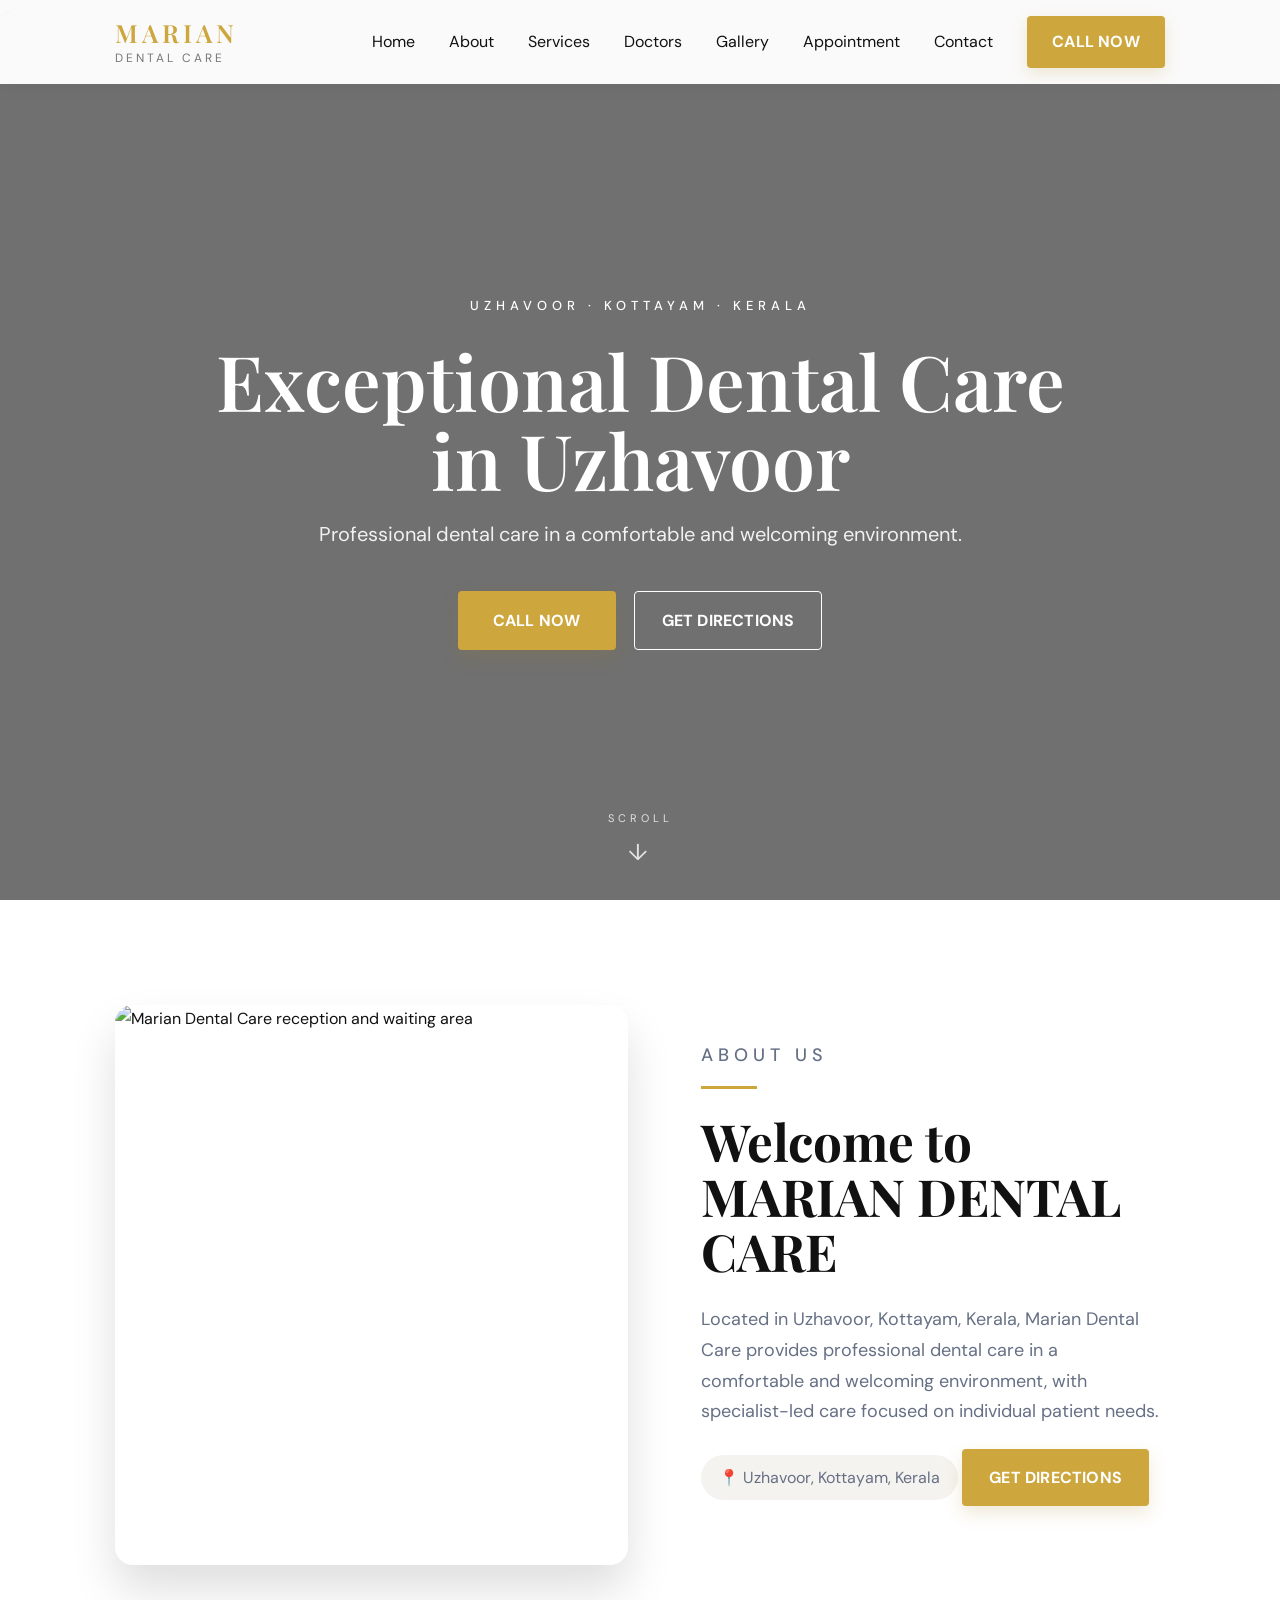
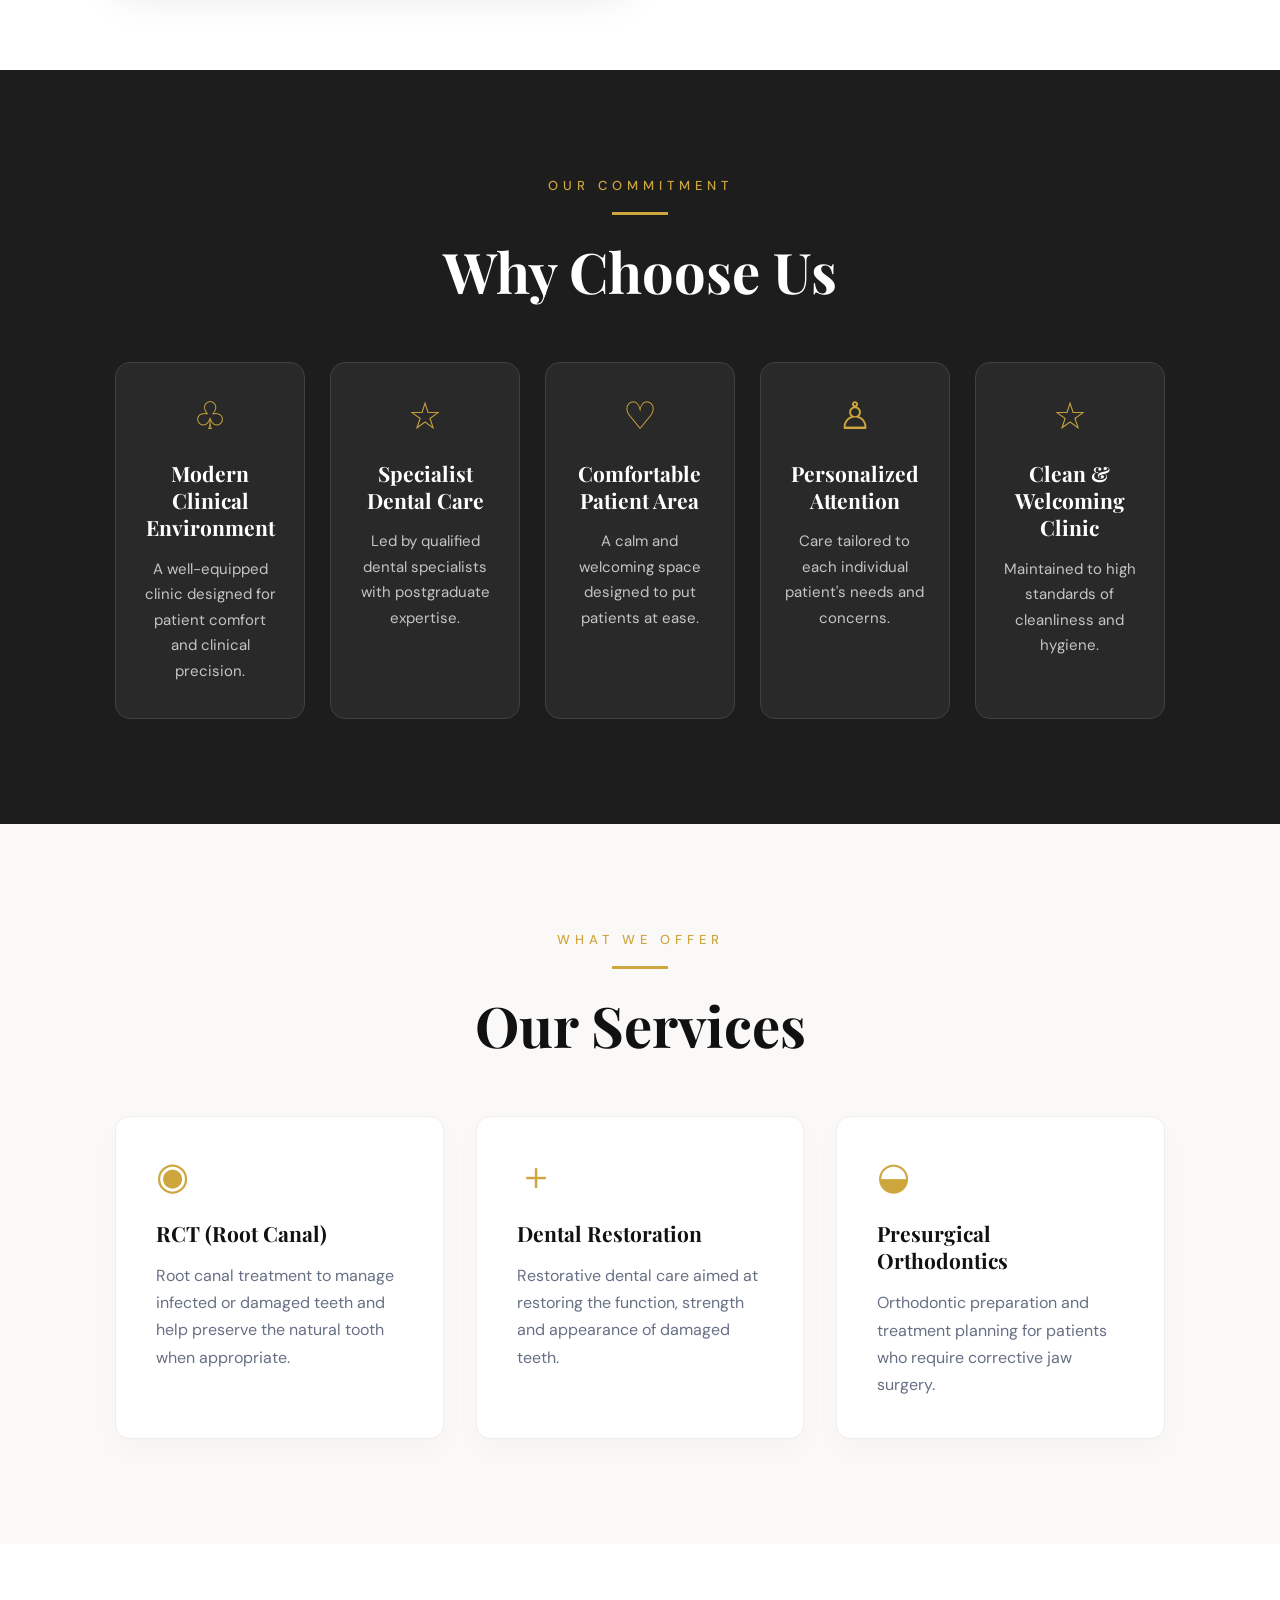
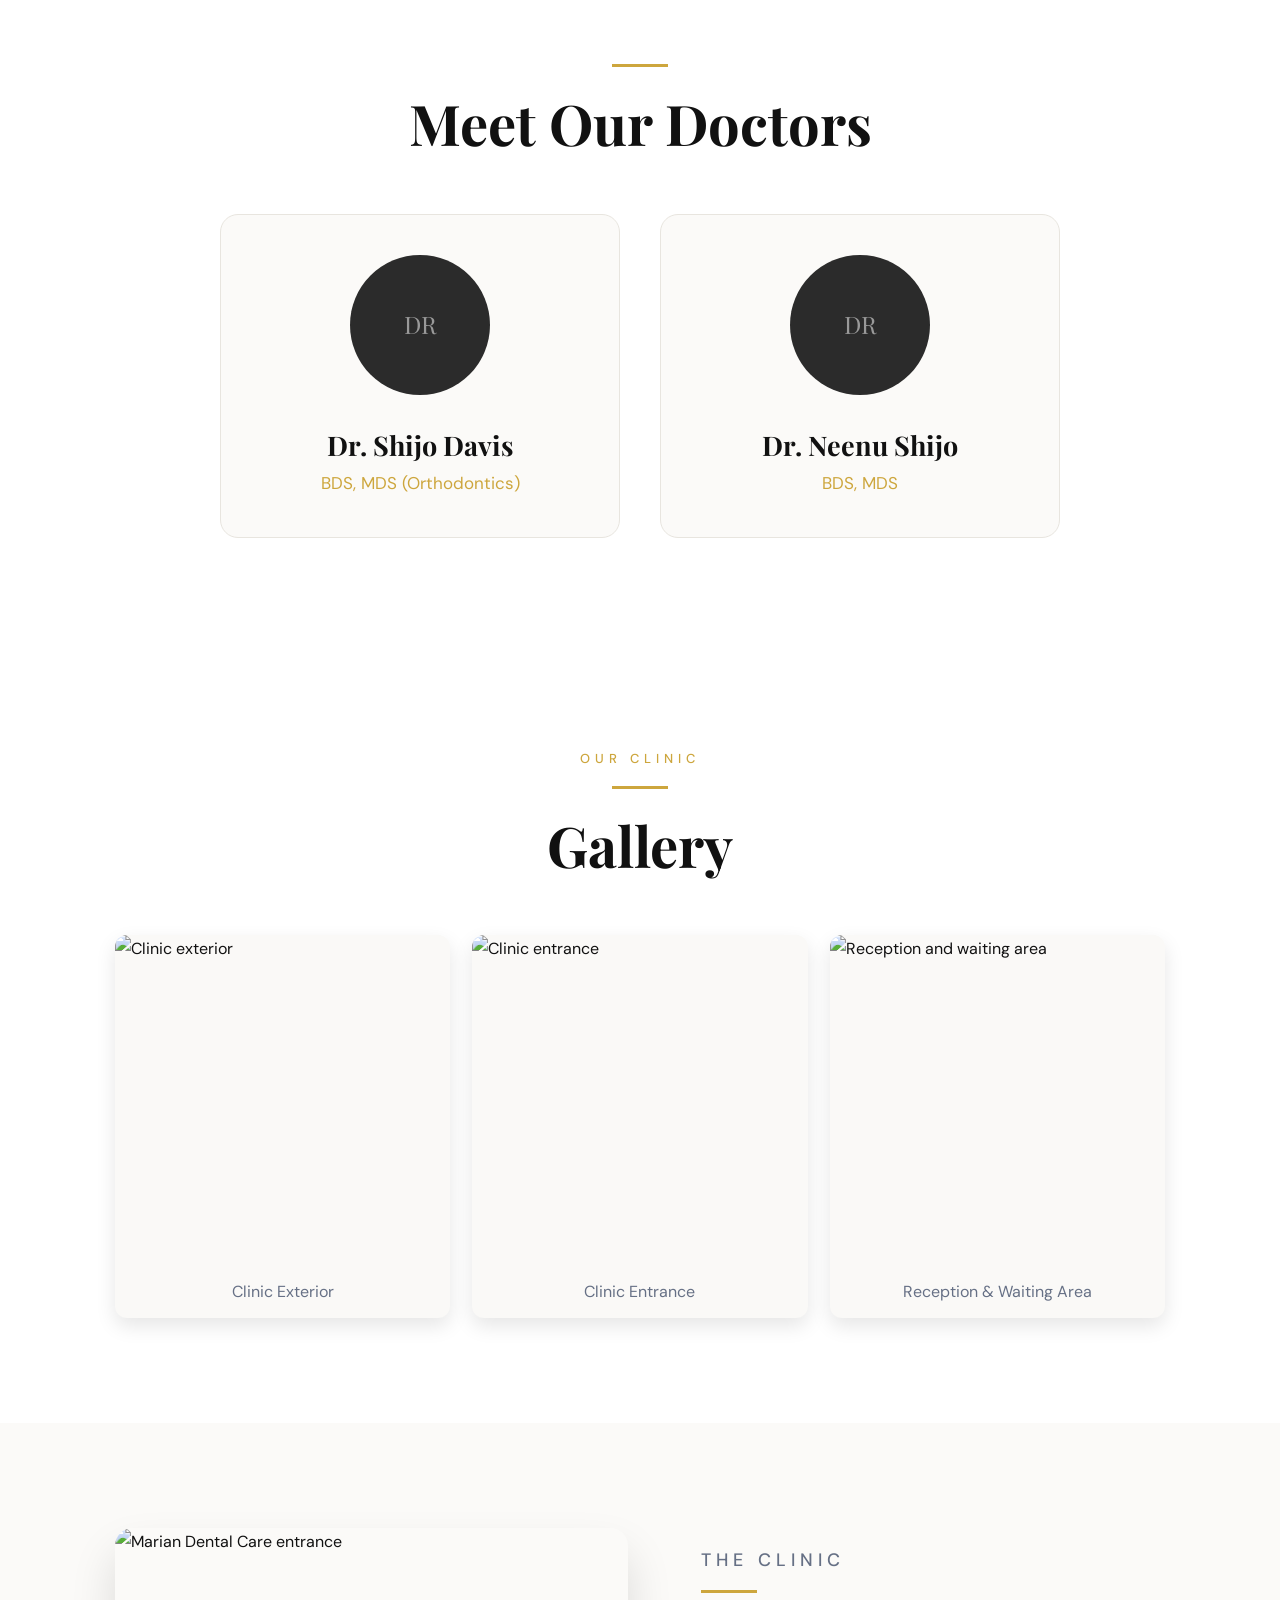
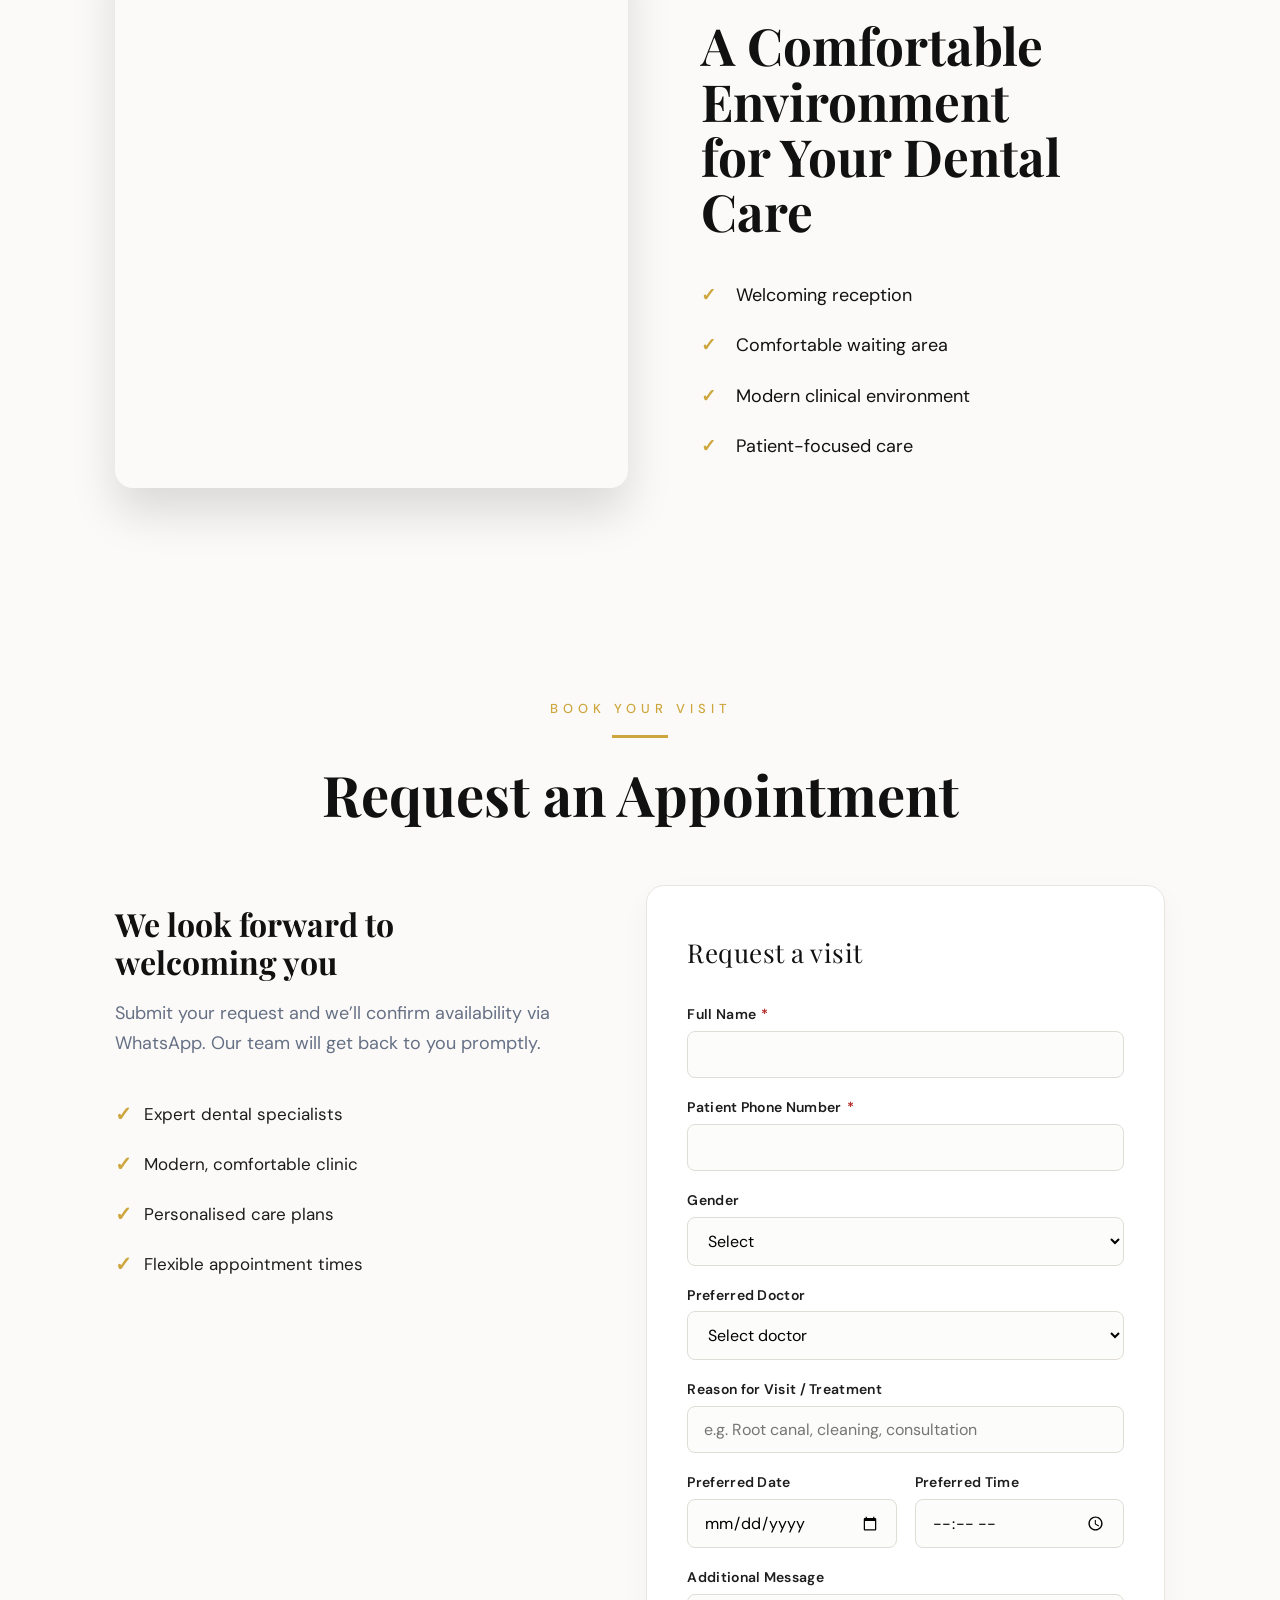
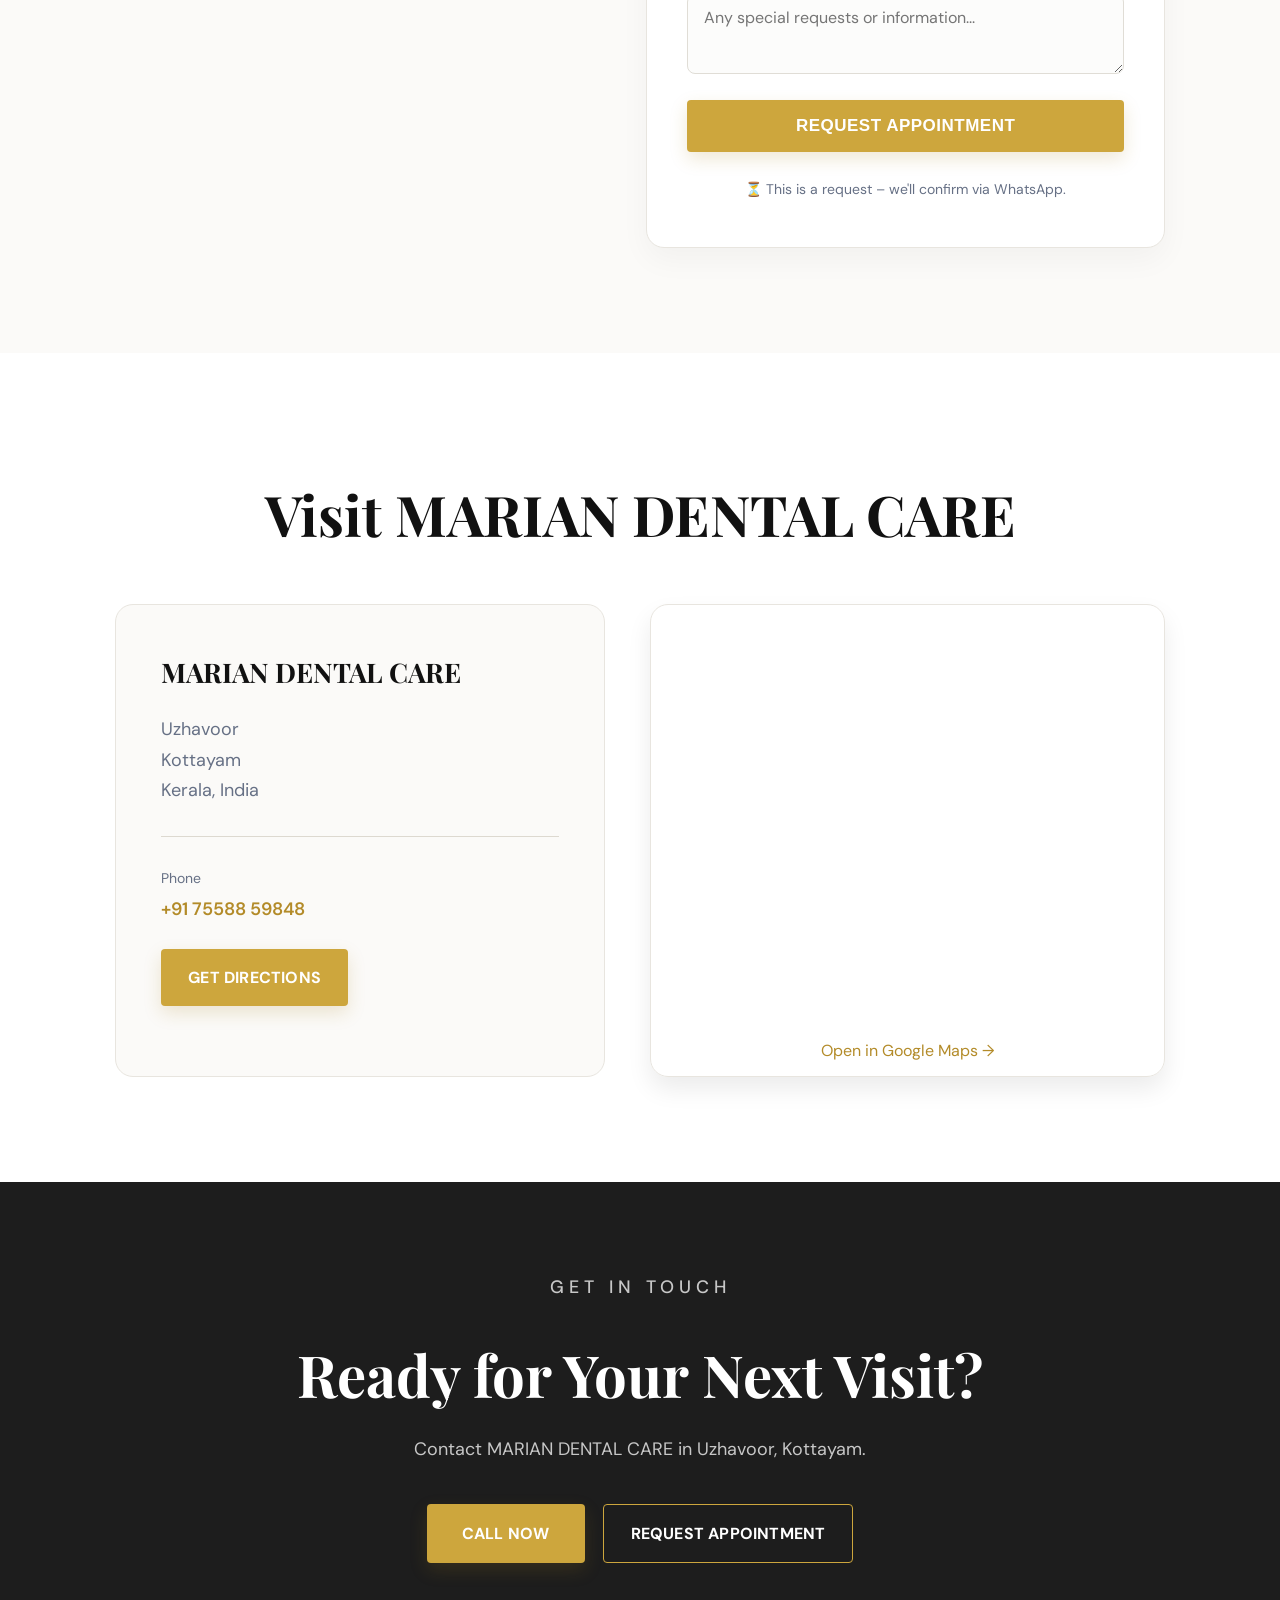
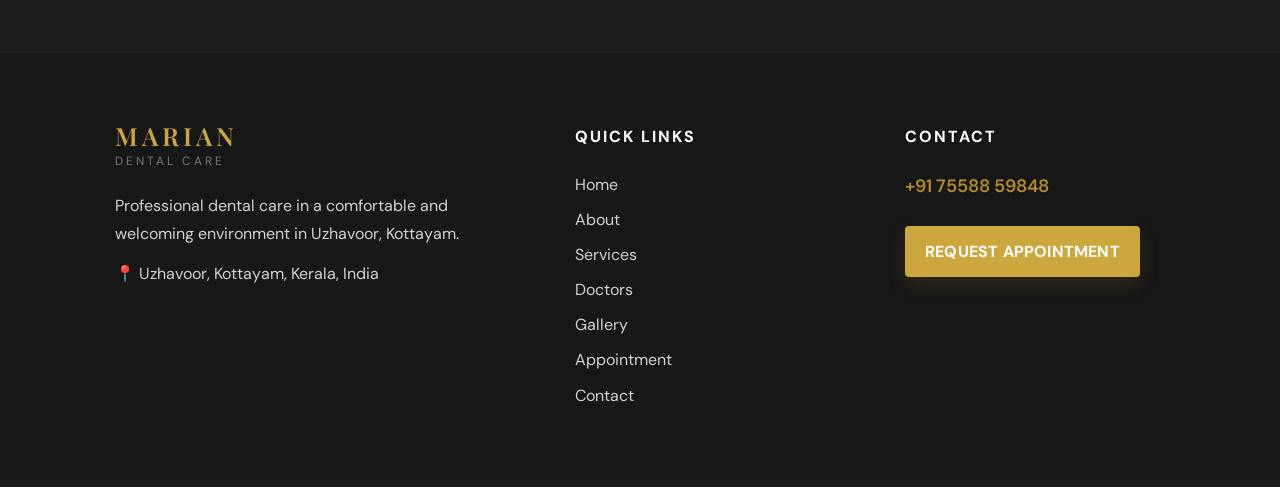
==== index.html @ 6a1f0063 "Rename deepseek_html_20260819_799ff7.html to index.html" ====
<!DOCTYPE html>
<html lang="en">
<head>
  <meta charset="UTF-8">
  <meta name="viewport" content="width=device-width, initial-scale=1.0">
  <meta name="description" content="Marian Dental Care, Uzhavoor, Kottayam - professional dental care in a comfortable environment.">
  <title>Marian Dental Care | Uzhavoor</title>
  <link rel="preconnect" href="https://fonts.googleapis.com">
  <link rel="preconnect" href="https://fonts.gstatic.com" crossorigin>
  <link href="https://fonts.googleapis.com/css2?family=DM+Sans:wght@400;500;600;700&family=Playfair+Display:wght@500;600;700&display=swap" rel="stylesheet">
  <style>
    * {
      margin: 0;
      padding: 0;
      box-sizing: border-box;
    }

    html {
      scroll-behavior: smooth;
    }

    :root {
      --gold: #cda63d;
      --gold-dark: #b38b29;
      --ink: #111111;
      --muted: #667085;
      --cream: #f8f7f4;
      --dark: #1d1d1d;
      --dark-card: #292929;
      --white: #ffffff;
      --border: #e8e5df;
    }

    body {
      font-family: "DM Sans", Arial, sans-serif;
      color: var(--ink);
      background: #fff;
      line-height: 1.7;
    }

    a {
      color: inherit;
      text-decoration: none;
    }

    img {
      display: block;
      width: 100%;
    }

    .site-header {
      position: fixed;
      z-index: 1000;
      top: 0;
      left: 0;
      width: 100%;
      height: 84px;
      display: flex;
      align-items: center;
      justify-content: space-between;
      padding: 0 9%;
      background: rgba(255,255,255,.97);
      box-shadow: 0 2px 18px rgba(0,0,0,.06);
    }

    .brand {
      display: inline-flex;
      flex-direction: column;
      line-height: 1;
    }

    .brand-main {
      font-family: "Playfair Display", serif;
      color: var(--gold);
      font-size: 25px;
      letter-spacing: 4px;
      font-weight: 600;
    }

    .brand-sub {
      margin-top: 7px;
      font-size: 12px;
      color: #777;
      letter-spacing: 3px;
    }

    .nav {
      display: flex;
      align-items: center;
      gap: 34px;
      font-size: 16px;
    }

    .nav a {
      transition: .25s ease;
    }

    .nav a:hover {
      color: var(--gold-dark);
    }

    .nav-call,
    .btn {
      display: inline-flex;
      align-items: center;
      justify-content: center;
      font-weight: 700;
      letter-spacing: .2px;
      border-radius: 4px;
      transition: .25s ease;
    }

    .nav-call {
      background: var(--gold);
      color: white;
      padding: 12px 25px;
      box-shadow: 0 5px 15px rgba(177,137,38,.18);
    }

    .hero {
      min-height: 100vh;
      position: relative;
      display: grid;
      place-items: center;
      overflow: hidden;
      color: white;
    }

    .hero>img,
    .hero-overlay {
      position: absolute;
      inset: 0;
      width: 100%;
      height: 100%;
    }

    .hero>img {
      object-fit: cover;
    }

    .hero-overlay {
      background: rgba(0, 0, 0, .56);
    }

    .hero-content {
      position: relative;
      z-index: 2;
      width: min(900px, 90%);
      text-align: center;
      margin-top: 45px;
    }

    .eyebrow {
      font-size: 13px;
      letter-spacing: 5px;
      font-weight: 500;
    }

    .gold-text {
      color: var(--gold);
    }

    .hero h1,
    h2,
    h3 {
      font-family: "Playfair Display", Georgia, serif;
    }

    .hero h1 {
      margin: 24px 0 18px;
      font-size: clamp(48px, 6vw, 78px);
      line-height: 1.03;
      font-weight: 600;
    }

    .hero-text {
      font-size: 20px;
      opacity: .9;
    }

    .hero-actions,
    .contact-actions {
      display: flex;
      justify-content: center;
      gap: 18px;
      margin-top: 40px;
      flex-wrap: wrap;
    }

    .btn {
      min-width: 158px;
      padding: 15px 27px;
    }

    .btn-gold {
      background: var(--gold);
      color: white;
      box-shadow: 0 7px 18px rgba(168, 126, 25, .18);
    }

    .btn-gold:hover {
      background: var(--gold-dark);
      transform: translateY(-2px);
    }

    .btn-outline {
      border: 1px solid white;
      color: white;
      background: transparent;
    }

    .btn-outline:hover {
      background: white;
      color: #111;
    }

    .scroll {
      position: absolute;
      z-index: 2;
      bottom: 28px;
      left: 50%;
      transform: translateX(-50%);
      font-size: 11px;
      letter-spacing: 4px;
      opacity: .8;
    }

    .scroll span {
      display: block;
      text-align: center;
      font-size: 23px;
      margin-top: 5px;
    }

    .section {
      padding: 105px 9%;
    }

    .two-column {
      display: grid;
      grid-template-columns: 1.05fr .95fr;
      gap: 7%;
      align-items: center;
    }

    .image-card img {
      height: 560px;
      object-fit: cover;
      border-radius: 18px;
      box-shadow: 0 25px 45px rgba(0, 0, 0, .13);
    }

    .content h2 {
      font-size: clamp(38px, 4vw, 53px);
      line-height: 1.08;
      margin: 25px 0;
    }

    .content p {
      color: var(--muted);
      font-size: 18px;
    }

    .gold-line {
      display: block;
      width: 56px;
      height: 3px;
      background: var(--gold);
      margin-top: 15px;
    }

    .center {
      margin-left: auto;
      margin-right: auto;
    }

    .location-pill {
      display: inline-block;
      margin: 28px 0 30px;
      padding: 9px 18px;
      background: #f5f3ef;
      border-radius: 999px;
      color: #667085;
    }

    .dark-section {
      background: var(--dark);
      color: white;
    }

    .section-heading {
      text-align: center;
      margin-bottom: 60px;
    }

    .section-heading h2 {
      font-size: clamp(42px, 5vw, 56px);
      line-height: 1.1;
      margin-top: 25px;
    }

    .feature-grid {
      display: grid;
      grid-template-columns: repeat(5, 1fr);
      gap: 25px;
    }

    .feature-card {
      min-height: 275px;
      padding: 34px 24px;
      text-align: center;
      border: 1px solid #414141;
      border-radius: 15px;
      background: var(--dark-card);
    }

    .feature-icon,
    .service-icon {
      color: var(--gold);
      font-size: 38px;
      line-height: 1;
      margin-bottom: 25px;
    }

    .feature-card h3,
    .service-card h3 {
      font-size: 21px;
      line-height: 1.3;
      margin-bottom: 15px;
    }

    .feature-card p {
      color: #c5c5c5;
      font-size: 15px;
    }

    .services {
      background: #faf9f7;
    }

    .service-grid {
      display: grid;
      grid-template-columns: repeat(3, 1fr);
      gap: 32px;
    }

    .service-card {
      min-height: 270px;
      padding: 40px;
      background: #fff;
      border: 1px solid #f0eee9;
      border-radius: 14px;
      box-shadow: 0 12px 30px rgba(0, 0, 0, .025);
    }

    .service-card p {
      color: var(--muted);
    }

    .doctor-grid {
      display: grid;
      grid-template-columns: repeat(2, 400px);
      justify-content: center;
      gap: 40px;
    }

    .doctor-card {
      text-align: center;
      padding: 40px;
      border: 1px solid var(--border);
      border-radius: 18px;
      background: #fbfaf8;
    }

    .doctor-photo {
      width: 140px;
      height: 140px;
      margin: 0 auto 28px;
      border-radius: 50%;
      background: #2b2b2b;
      color: #999;
      display: grid;
      place-items: center;
      font-family: "Playfair Display", serif;
      font-size: 24px;
    }

    .doctor-card h3 {
      font-size: 27px;
    }

    .doctor-card p {
      color: var(--gold);
      font-size: 17px;
    }

    .gallery {
      background: #fff;
    }

    .gallery-grid {
      display: grid;
      grid-template-columns: repeat(3, 1fr);
      gap: 22px;
    }

    .gallery-grid figure {
      overflow: hidden;
      border-radius: 12px;
      background: #faf9f7;
      box-shadow: 0 8px 20px rgba(0, 0, 0, .1);
    }

    .gallery-grid img {
      height: 330px;
      object-fit: cover;
      transition: transform .5s ease;
    }

    .gallery-grid figure:hover img {
      transform: scale(1.04);
    }

    .gallery-grid figcaption {
      padding: 13px;
      text-align: center;
      color: #667085;
    }

    .clinic-detail {
      background: #fbfaf8;
    }

    .check-list {
      list-style: none;
      margin-top: 30px;
    }

    .check-list li {
      position: relative;
      padding: 10px 0 10px 35px;
      font-size: 18px;
    }

    .check-list li::before {
      content: "✓";
      position: absolute;
      left: 0;
      color: var(--gold);
      font-weight: 700;
    }

    .location-section {
      background: white;
    }

    .location-grid {
      display: grid;
      grid-template-columns: 1fr 1.05fr;
      gap: 45px;
      align-items: stretch;
    }

    .contact-card {
      padding: 45px;
      border: 1px solid var(--border);
      border-radius: 18px;
      background: #fbfaf8;
    }

    .contact-card h3 {
      font-size: 27px;
      margin-bottom: 18px;
    }

    .contact-card p {
      color: #667085;
      font-size: 18px;
    }

    .contact-card hr {
      border: 0;
      border-top: 1px solid #ddd9d0;
      margin: 30px 0;
    }

    .small-label {
      font-size: 14px !important;
      margin-bottom: 3px;
    }

    .phone {
      display: block;
      color: var(--gold-dark);
      font-weight: 600;
      font-size: 18px;
      margin-bottom: 25px;
    }

    .map-wrap {
      min-height: 470px;
      overflow: hidden;
      border-radius: 18px;
      border: 1px solid var(--border);
      box-shadow: 0 12px 25px rgba(0, 0, 0, .08);
    }

    .map-wrap iframe {
      width: 100%;
      height: 420px;
      border: 0;
      display: block;
    }

    .map-link {
      display: block;
      text-align: center;
      padding: 12px;
      color: var(--gold-dark);
    }

    .contact-section {
      padding: 90px 9%;
      background: var(--dark);
      color: white;
      text-align: center;
    }

    .contact-inner h2 {
      font-size: clamp(42px, 5vw, 58px);
      margin: 22px 0 10px;
    }

    .contact-inner p {
      color: #c7c7c7;
      font-size: 18px;
    }

    .contact-inner a {
      color: inherit;
    }

    .gold-outline {
      color: var(--gold);
      border-color: var(--gold);
    }

    .gold-outline:hover {
      background: var(--gold);
      color: white;
    }

    .footer {
      display: grid;
      grid-template-columns: 1.5fr 1fr 1fr;
      gap: 70px;
      padding: 70px 9%;
      background: #171717;
      color: #d2d2d2;
    }

    .footer .brand {
      margin-bottom: 25px;
    }

    .footer p {
      max-width: 420px;
      margin-bottom: 13px;
    }

    .footer h4 {
      color: white;
      letter-spacing: 2px;
      margin-bottom: 20px;
    }

    .footer>div:nth-child(2) a {
      display: block;
      margin: 8px 0;
    }

    .footer .small-btn {
      min-width: 180px;
      padding: 12px 20px;
    }

    /* ----- APPOINTMENT SECTION (unchanged design) ----- */
    .appointment-section {
      background: #fbfaf8;
      padding: 105px 9%;
    }

    .appointment-grid {
      display: grid;
      grid-template-columns: 1fr 1.1fr;
      gap: 60px;
      align-items: start;
    }

    .appointment-info h3 {
      font-size: 32px;
      margin-top: 20px;
      line-height: 1.2;
    }

    .appointment-info p {
      color: var(--muted);
      font-size: 18px;
      margin-top: 16px;
    }

    .appointment-info .info-list {
      margin-top: 30px;
      list-style: none;
    }

    .appointment-info .info-list li {
      padding: 8px 0;
      display: flex;
      align-items: center;
      gap: 12px;
      font-size: 17px;
      color: #1d1d1d;
    }

    .appointment-info .info-list li::before {
      content: "✓";
      color: var(--gold);
      font-weight: 700;
      font-size: 20px;
    }

    .appointment-form-wrap {
      background: #fff;
      padding: 45px 40px;
      border-radius: 18px;
      border: 1px solid var(--border);
      box-shadow: 0 12px 30px rgba(0, 0, 0, .04);
    }

    .appointment-form-wrap .form-title {
      font-family: "Playfair Display", serif;
      font-size: 26px;
      margin-bottom: 28px;
      letter-spacing: 0.5px;
    }

    .appointment-form {
      display: flex;
      flex-direction: column;
      gap: 18px;
    }

    .form-row {
      display: grid;
      grid-template-columns: 1fr 1fr;
      gap: 18px;
    }

    .form-group {
      display: flex;
      flex-direction: column;
      gap: 4px;
    }

    .form-group label {
      font-size: 14px;
      font-weight: 600;
      color: #1d1d1d;
      letter-spacing: 0.3px;
    }

    .form-group label .required {
      color: #b22222;
      margin-left: 2px;
    }

    .form-group input,
    .form-group select,
    .form-group textarea {
      font-family: "DM Sans", Arial, sans-serif;
      font-size: 16px;
      padding: 12px 16px;
      border: 1px solid #e0ddd6;
      border-radius: 8px;
      background: #fcfcfb;
      transition: border 0.2s, box-shadow 0.2s;
      width: 100%;
    }

    .form-group input:focus,
    .form-group select:focus,
    .form-group textarea:focus {
      outline: none;
      border-color: var(--gold);
      box-shadow: 0 0 0 3px rgba(205, 166, 61, 0.15);
    }

    .form-group textarea {
      resize: vertical;
      min-height: 80px;
    }

    .form-group .hint {
      font-size: 12px;
      color: #8a8a8a;
      margin-top: 2px;
    }

    .btn-submit {
      background: var(--gold);
      color: white;
      border: none;
      padding: 16px 28px;
      font-weight: 700;
      font-size: 17px;
      letter-spacing: 0.5px;
      border-radius: 4px;
      cursor: pointer;
      transition: background 0.25s, transform 0.15s;
      box-shadow: 0 7px 18px rgba(168, 126, 25, .18);
      margin-top: 8px;
      width: 100%;
    }

    .btn-submit:hover {
      background: var(--gold-dark);
      transform: translateY(-2px);
    }

    .btn-submit:active {
      transform: translateY(0);
    }

    .form-group.error input,
    .form-group.error select,
    .form-group.error textarea {
      border-color: #b22222;
      background: #fff7f7;
    }

    .form-group .error-msg {
      color: #b22222;
      font-size: 13px;
      display: none;
      margin-top: 2px;
    }

    .form-group.error .error-msg {
      display: block;
    }

    @media (max-width: 1100px) {
      .site-header {
        padding: 0 5%;
      }
      .nav {
        gap: 18px;
      }
      .section {
        padding-left: 6%;
        padding-right: 6%;
      }
      .feature-grid {
        grid-template-columns: repeat(2, 1fr);
      }
      .feature-card:last-child {
        grid-column: 1 / -1;
      }
    }

    @media (max-width: 850px) {
      .site-header {
        height: 74px;
      }
      .nav {
        gap: 12px;
        font-size: 13px;
      }
      .nav-call {
        padding: 10px 14px;
      }
      .brand-main {
        font-size: 20px;
      }
      .brand-sub {
        font-size: 9px;
      }
      .two-column,
      .location-grid,
      .service-grid,
      .gallery-grid,
      .footer,
      .appointment-grid {
        grid-template-columns: 1fr;
      }
      .doctor-grid {
        grid-template-columns: 1fr;
        max-width: 500px;
        margin: auto;
      }
      .image-card img {
        height: 470px;
      }
      .footer {
        gap: 35px;
      }
      .appointment-form-wrap {
        padding: 32px 24px;
      }
      .form-row {
        grid-template-columns: 1fr;
      }
      .appointment-section {
        padding: 75px 5%;
      }
    }

    @media (max-width: 620px) {
      .site-header {
        position: absolute;
        height: auto;
        padding: 18px 5%;
        align-items: flex-start;
      }
      .nav {
        display: none;
      }
      .hero {
        min-height: 720px;
      }
      .hero-content {
        margin-top: 55px;
      }
      .hero h1 {
        font-size: 44px;
      }
      .hero-text {
        font-size: 16px;
      }
      .section {
        padding: 75px 5%;
      }
      .feature-grid {
        grid-template-columns: 1fr;
      }
      .feature-card:last-child {
        grid-column: auto;
      }
      .service-card,
      .contact-card {
        padding: 30px;
      }
      .image-card img {
        height: 360px;
      }
      .gallery-grid img {
        height: 280px;
      }
      .map-wrap {
        min-height: 380px;
      }
      .map-wrap iframe {
        height: 330px;
      }
      .hero-actions .btn,
      .contact-actions .btn {
        width: min(320px, 90vw);
      }
      .appointment-info h3 {
        font-size: 28px;
      }
      .appointment-form-wrap .form-title {
        font-size: 22px;
      }
    }
  </style>
</head>

<body>
  <header class="site-header">
    <a class="brand" href="#home">
      <span class="brand-main">MARIAN</span>
      <span class="brand-sub">DENTAL CARE</span>
    </a>

    <nav class="nav">
      <a href="#home">Home</a>
      <a href="#about">About</a>
      <a href="#services">Services</a>
      <a href="#doctors">Doctors</a>
      <a href="#gallery">Gallery</a>
      <a href="#appointment">Appointment</a>
      <a href="#contact">Contact</a>
      <a class="nav-call" href="tel:+917558859848">CALL NOW</a>
    </nav>
  </header>

  <main>
    <!-- HERO -->
    <section id="home" class="hero">
      <img src="images/clinic-exterior.webp" alt="Marian Dental Care exterior">
      <div class="hero-overlay"></div>

      <div class="hero-content">
        <p class="eyebrow">UZHAVOOR · KOTTAYAM · KERALA</p>
        <h1>Exceptional Dental Care<br>in Uzhavoor</h1>
        <p class="hero-text">Professional dental care in a comfortable and welcoming environment.</p>

        <div class="hero-actions">
          <a class="btn btn-gold" href="tel:+917558859848">CALL NOW</a>
          <a class="btn btn-outline" href="https://maps.app.goo.gl/9hpa2wABZ1k8dX3q9" target="_blank" rel="noopener">GET DIRECTIONS</a>
        </div>
      </div>

      <a class="scroll" href="#about">SCROLL <span>↓</span></a>
    </section>

    <!-- ABOUT -->
    <section id="about" class="section about">
      <div class="two-column">
        <div class="image-card">
          <img src="images/reception.webp" alt="Marian Dental Care reception and waiting area">
        </div>

        <div class="content">
          <p class="eyebrow gold-text">ABOUT US</p>
          <span class="gold-line"></span>
          <h2>Welcome to<br><strong>MARIAN DENTAL CARE</strong></h2>
          <p>
            Located in Uzhavoor, Kottayam, Kerala, Marian Dental Care provides
            professional dental care in a comfortable and welcoming environment,
            with specialist-led care focused on individual patient needs.
          </p>
          <div class="location-pill">📍 Uzhavoor, Kottayam, Kerala</div>
          <a class="btn btn-gold" href="https://maps.app.goo.gl/9hpa2wABZ1k8dX3q9" target="_blank" rel="noopener">GET DIRECTIONS</a>
        </div>
      </div>
    </section>

    <!-- WHY CHOOSE US -->
    <section class="section dark-section">
      <div class="section-heading">
        <p class="eyebrow gold-text">OUR COMMITMENT</p>
        <span class="gold-line center"></span>
        <h2>Why Choose Us</h2>
      </div>

      <div class="feature-grid">
        <article class="feature-card">
          <div class="feature-icon">♧</div>
          <h3>Modern Clinical<br>Environment</h3>
          <p>A well-equipped clinic designed for patient comfort and clinical precision.</p>
        </article>

        <article class="feature-card">
          <div class="feature-icon">☆</div>
          <h3>Specialist Dental Care</h3>
          <p>Led by qualified dental specialists with postgraduate expertise.</p>
        </article>

        <article class="feature-card">
          <div class="feature-icon">♡</div>
          <h3>Comfortable Patient Area</h3>
          <p>A calm and welcoming space designed to put patients at ease.</p>
        </article>

        <article class="feature-card">
          <div class="feature-icon">♙</div>
          <h3>Personalized Attention</h3>
          <p>Care tailored to each individual patient's needs and concerns.</p>
        </article>

        <article class="feature-card">
          <div class="feature-icon">☆</div>
          <h3>Clean & Welcoming Clinic</h3>
          <p>Maintained to high standards of cleanliness and hygiene.</p>
        </article>
      </div>
    </section>

    <!-- SERVICES -->
    <section id="services" class="section services">
      <div class="section-heading">
        <p class="eyebrow gold-text">WHAT WE OFFER</p>
        <span class="gold-line center"></span>
        <h2>Our Services</h2>
      </div>

      <div class="service-grid">
        <article class="service-card">
          <div class="service-icon">◉</div>
          <h3>RCT (Root Canal)</h3>
          <p>Root canal treatment to manage infected or damaged teeth and help preserve the natural tooth when appropriate.</p>
        </article>

        <article class="service-card">
          <div class="service-icon">＋</div>
          <h3>Dental Restoration</h3>
          <p>Restorative dental care aimed at restoring the function, strength and appearance of damaged teeth.</p>
        </article>

        <article class="service-card">
          <div class="service-icon">◒</div>
          <h3>Presurgical Orthodontics</h3>
          <p>Orthodontic preparation and treatment planning for patients who require corrective jaw surgery.</p>
        </article>
      </div>
    </section>

    <!-- DOCTORS -->
    <section id="doctors" class="section doctors">
      <div class="section-heading">
        <span class="gold-line center"></span>
        <h2>Meet Our Doctors</h2>
      </div>

      <div class="doctor-grid">
        <article class="doctor-card">
          <div class="doctor-photo">DR</div>
          <h3>Dr. Shijo Davis</h3>
          <p>BDS, MDS (Orthodontics)</p>
        </article>

        <article class="doctor-card">
          <div class="doctor-photo">DR</div>
          <h3>Dr. Neenu Shijo</h3>
          <p>BDS, MDS</p>
        </article>
      </div>
    </section>

    <!-- GALLERY -->
    <section id="gallery" class="section gallery">
      <div class="section-heading">
        <p class="eyebrow gold-text">OUR CLINIC</p>
        <span class="gold-line center"></span>
        <h2>Gallery</h2>
      </div>

      <div class="gallery-grid">
        <figure>
          <img src="images/clinic-exterior.webp" alt="Clinic exterior">
          <figcaption>Clinic Exterior</figcaption>
        </figure>
        <figure>
          <img src="images/clinic-entrance.webp" alt="Clinic entrance">
          <figcaption>Clinic Entrance</figcaption>
        </figure>
        <figure>
          <img src="images/reception.webp" alt="Reception and waiting area">
          <figcaption>Reception & Waiting Area</figcaption>
        </figure>
      </div>
    </section>

    <!-- CLINIC -->
    <section class="section clinic-detail">
      <div class="two-column reverse-mobile">
        <div class="image-card">
          <img src="images/clinic-entrance.webp" alt="Marian Dental Care entrance">
        </div>

        <div class="content">
          <p class="eyebrow gold-text">THE CLINIC</p>
          <span class="gold-line"></span>
          <h2>A Comfortable Environment<br>for Your Dental Care</h2>

          <ul class="check-list">
            <li>Welcoming reception</li>
            <li>Comfortable waiting area</li>
            <li>Modern clinical environment</li>
            <li>Patient-focused care</li>
          </ul>
        </div>
      </div>
    </section>

    <!-- ========== APPOINTMENT SECTION ========== -->
    <section id="appointment" class="appointment-section">
      <div class="section-heading">
        <p class="eyebrow gold-text">BOOK YOUR VISIT</p>
        <span class="gold-line center"></span>
        <h2>Request an Appointment</h2>
      </div>

      <div class="appointment-grid">
        <!-- left info -->
        <div class="appointment-info">
          <h3>We look forward to<br>welcoming you</h3>
          <p>Submit your request and we’ll confirm availability via WhatsApp. Our team will get back to you promptly.</p>
          <ul class="info-list">
            <li>Expert dental specialists</li>
            <li>Modern, comfortable clinic</li>
            <li>Personalised care plans</li>
            <li>Flexible appointment times</li>
          </ul>
        </div>

        <!-- form -->
        <div class="appointment-form-wrap">
          <div class="form-title">Request a visit</div>
          <form id="appointmentForm" class="appointment-form" novalidate>
            <div class="form-group">
              <label for="fullName">Full Name <span class="required">*</span></label>
              <input type="text" id="fullName" required>
              <div class="error-msg">Please enter your full name</div>
            </div>

            <div class="form-group">
              <label for="phone">Patient Phone Number <span class="required">*</span></label>
              <input type="tel" id="phone" required>
              <div class="error-msg">Please enter a valid phone number</div>
            </div>

            <div class="form-group">
              <label for="gender">Gender</label>
              <select id="gender">
                <option value="">Select</option>
                <option value="Male">Male</option>
                <option value="Female">Female</option>
                <option value="Other">Other</option>
              </select>
            </div>

            <div class="form-group">
              <label for="preferredDoctor">Preferred Doctor</label>
              <select id="preferredDoctor">
                <option value="">Select doctor</option>
                <option value="Dr. Shijo Davis">Dr. Shijo Davis</option>
                <option value="Dr. Neenu Shijo">Dr. Neenu Shijo</option>
                <option value="Dr. Nithin Tom">Dr. Nithin Tom </option>
                
                <option value="Any">Any</option>
              </select>
            </div>

            <div class="form-group">
              <label for="reason">Reason for Visit / Treatment</label>
              <input type="text" id="reason" placeholder="e.g. Root canal, cleaning, consultation">
            </div>

            <div class="form-row">
              <div class="form-group">
                <label for="preferredDate">Preferred Date</label>
                <input type="date" id="preferredDate">
              </div>
              <div class="form-group">
                <label for="preferredTime">Preferred Time</label>
                <input type="time" id="preferredTime">
              </div>
            </div>

            <div class="form-group">
              <label for="message">Additional Message</label>
              <textarea id="message" placeholder="Any special requests or information..."></textarea>
            </div>

            <button type="submit" class="btn-submit">REQUEST APPOINTMENT</button>
            <p style="font-size:14px; color:#667085; text-align:center; margin-top:8px;">
              ⏳ This is a request – we'll confirm via WhatsApp.
            </p>
          </form>
        </div>
      </div>
    </section>
    <!-- ========== END APPOINTMENT SECTION ========== -->

    <!-- LOCATION -->
    <section class="section location-section">
      <div class="section-heading">
        <h2>Visit MARIAN DENTAL CARE</h2>
      </div>

      <div class="location-grid">
        <div class="contact-card">
          <h3>MARIAN DENTAL CARE</h3>
          <p>Uzhavoor<br>Kottayam<br>Kerala, India</p>
          <hr>
          <p class="small-label">Phone</p>
          <a class="phone" href="tel:+917558859848">+91 75588 59848</a>
          <a class="btn btn-gold" href="https://maps.app.goo.gl/9hpa2wABZ1k8dX3q9" target="_blank" rel="noopener">GET DIRECTIONS</a>
        </div>

        <div class="map-wrap">
          <iframe src="https://www.google.com/maps?q=Uzhavoor%2C%20Kottayam%2C%20Kerala&output=embed" loading="lazy" referrerpolicy="no-referrer-when-downgrade" title="Marian Dental Care location map">
          </iframe>
          <a class="map-link" href="https://maps.app.goo.gl/9hpa2wABZ1k8dX3q9" target="_blank" rel="noopener">Open in Google Maps →</a>
        </div>
      </div>
    </section>

    <!-- CONTACT -->
    <section id="contact" class="contact-section">
      <div class="contact-inner">
        <p class="eyebrow gold-text">GET IN TOUCH</p>
        <h2>Ready for Your Next Visit?</h2>
        <p>Contact MARIAN DENTAL CARE in Uzhavoor, Kottayam.</p>
        <div class="contact-actions">
          <a class="btn btn-gold" href="tel:+917558859848">CALL NOW</a>
          <a class="btn btn-outline gold-outline" href="#appointment">REQUEST APPOINTMENT</a>
        </div>
      </div>
    </section>
  </main>

  <footer class="footer">
    <div>
      <a class="brand" href="#home">
        <span class="brand-main">MARIAN</span>
        <span class="brand-sub">DENTAL CARE</span>
      </a>
      <p>Professional dental care in a comfortable and welcoming environment in Uzhavoor, Kottayam.</p>
      <p>📍 Uzhavoor, Kottayam, Kerala, India</p>
    </div>

    <div>
      <h4>QUICK LINKS</h4>
      <a href="#home">Home</a>
      <a href="#about">About</a>
      <a href="#services">Services</a>
      <a href="#doctors">Doctors</a>
      <a href="#gallery">Gallery</a>
      <a href="#appointment">Appointment</a>
      <a href="#contact">Contact</a>
    </div>

    <div>
      <h4>CONTACT</h4>
      <a class="phone" href="tel:+917558859848">+91 75588 59848</a>
      <a class="btn btn-gold small-btn" href="#appointment">REQUEST APPOINTMENT</a>
    </div>
  </footer>

  <!-- WhatsApp Appointment JavaScript -->
  <script>
    document.addEventListener("DOMContentLoaded", function () {
      const form = document.getElementById("appointmentForm");

      if (!form) {
        console.error("Appointment form not found.");
        return;
      }

      form.addEventListener("submit", function (event) {
        event.preventDefault();

        const fullName = document.getElementById("fullName").value.trim();
        const phone = document.getElementById("phone").value.trim();
        const gender = document.getElementById("gender").value;
        const doctor = document.getElementById("preferredDoctor").value;
        const reason = document.getElementById("reason").value.trim();
        const date = document.getElementById("preferredDate").value;
        const time = document.getElementById("preferredTime").value;
        const message = document.getElementById("message").value.trim();

        if (!fullName) {
          alert("Please enter your full name.");
          document.getElementById("fullName").focus();
          return;
        }

        if (!phone) {
          alert("Please enter your phone number.");
          document.getElementById("phone").focus();
          return;
        }

        // Accept common Indian formats: 9876543210, 09876543210,
        // 919876543210, or +919876543210.
        const cleanPhone = phone.replace(/[\s\-()]/g, "");
        const phoneDigits = cleanPhone
          .replace(/^\+91/, "")
          .replace(/^91/, "")
          .replace(/^0/, "");

        if (!/^\d{10}$/.test(phoneDigits)) {
          alert("Please enter a valid 10-digit phone number.");
          document.getElementById("phone").focus();
          return;
        }

        // Fixed clinic WhatsApp destination.
        // This is NOT the patient's phone number.
        const clinicWhatsApp = "917558859848";

        const whatsappMessage =
`🦷 *MARIAN DENTAL CARE*
*New Appointment Request*

*Patient Name:* ${fullName}
*Patient Phone:* ${phone}
*Gender:* ${gender || "Not specified"}
*Preferred Doctor:* ${doctor || "Not specified"}
*Reason for Visit / Treatment:* ${reason || "Not specified"}
*Preferred Date:* ${date || "Not specified"}
*Preferred Time:* ${time || "Not specified"}

*Additional Message:*
${message || "None"}

Please confirm the appointment based on clinic availability.`;

        const whatsappURL =
          "https://wa.me/" +
          clinicWhatsApp +
          "?text=" +
          encodeURIComponent(whatsappMessage);

        // Opens WhatsApp with the message already prepared.
        // The patient presses Send inside WhatsApp.
        window.location.href = whatsappURL;
      });
    });
  </script>
</body>
</html>
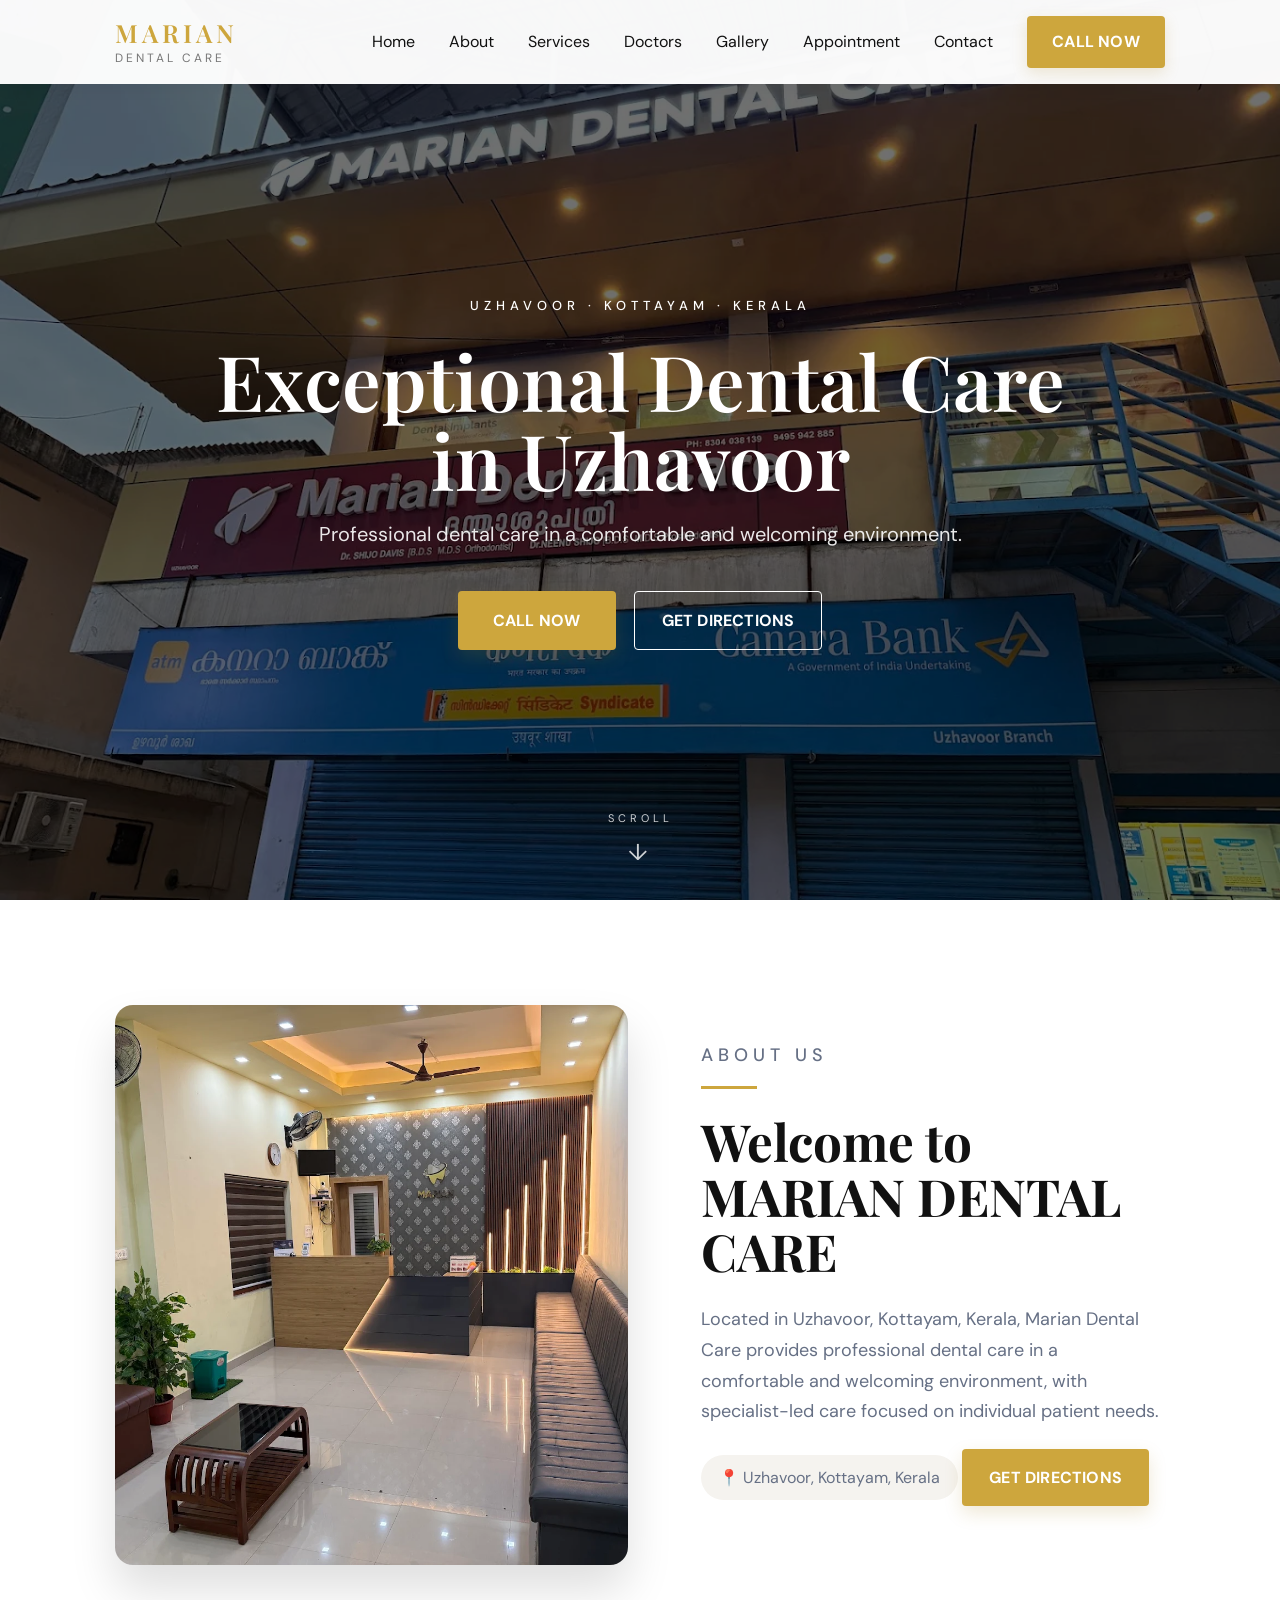
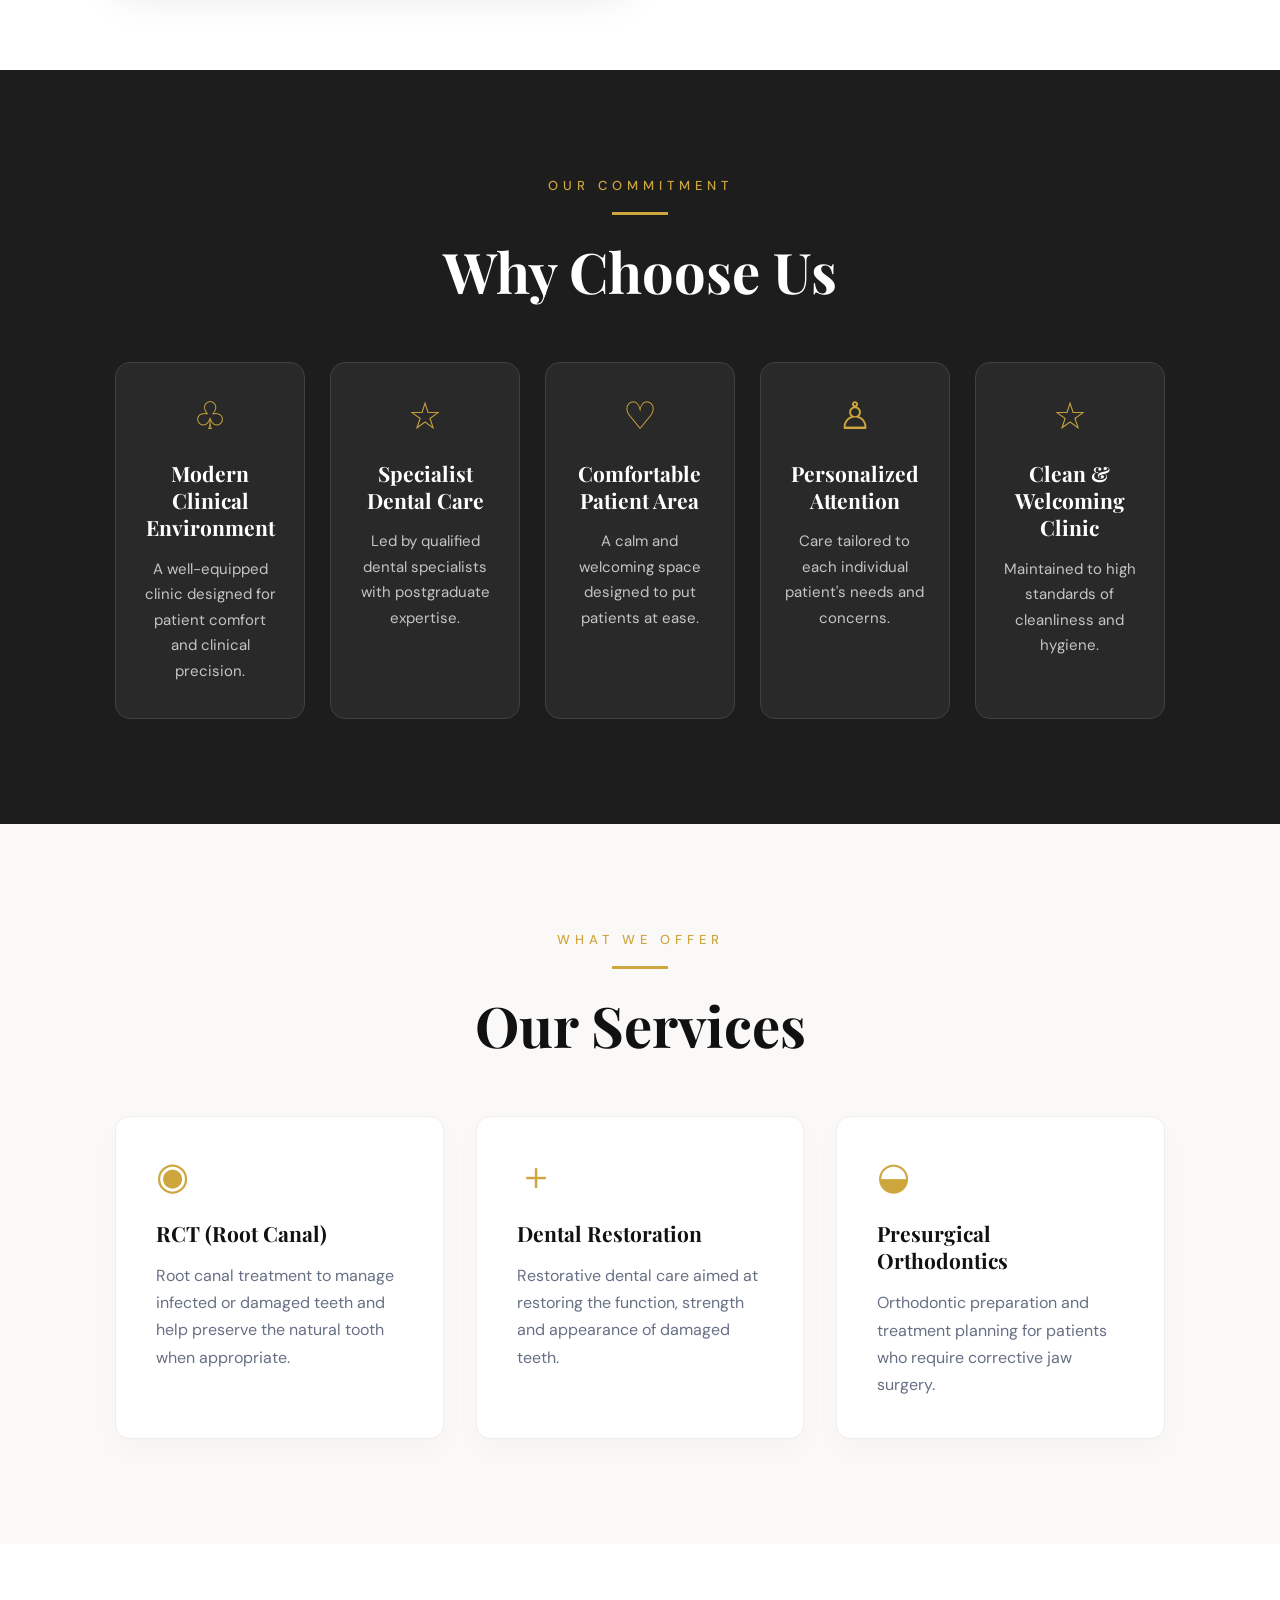
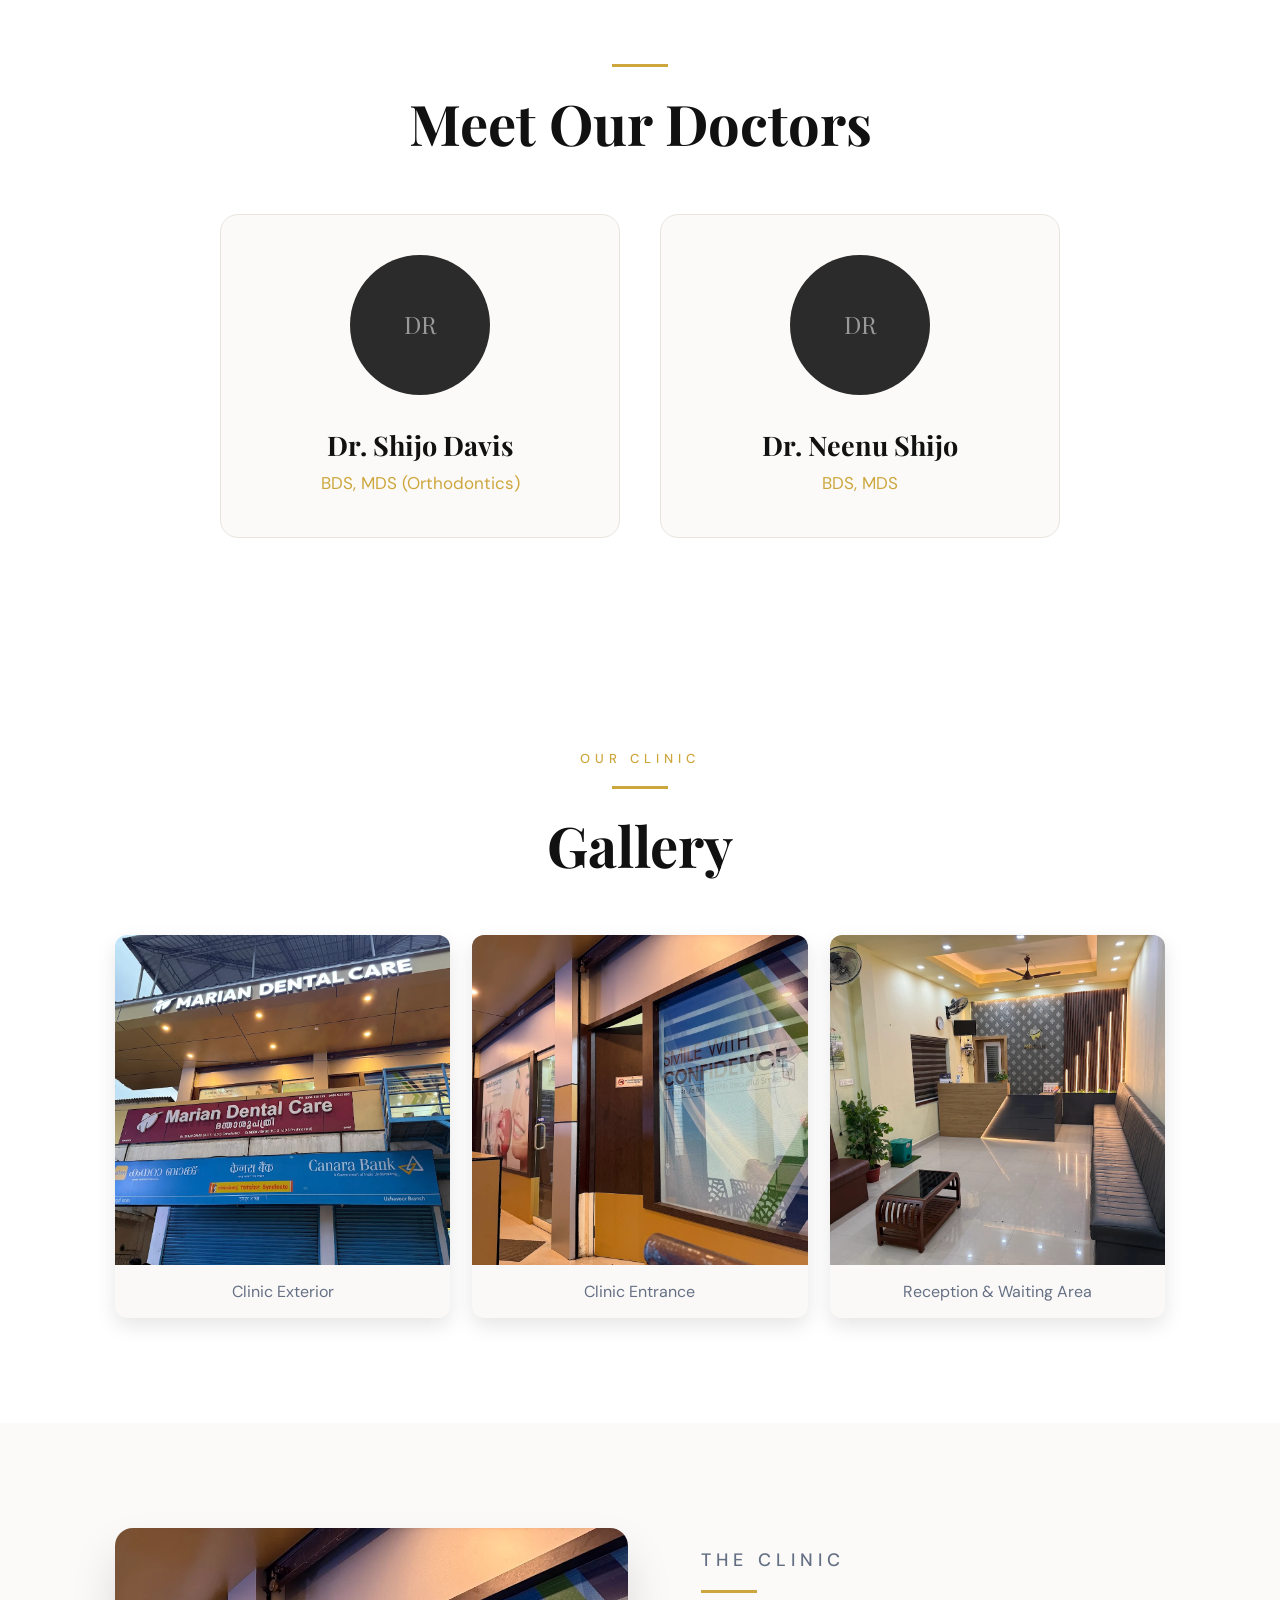
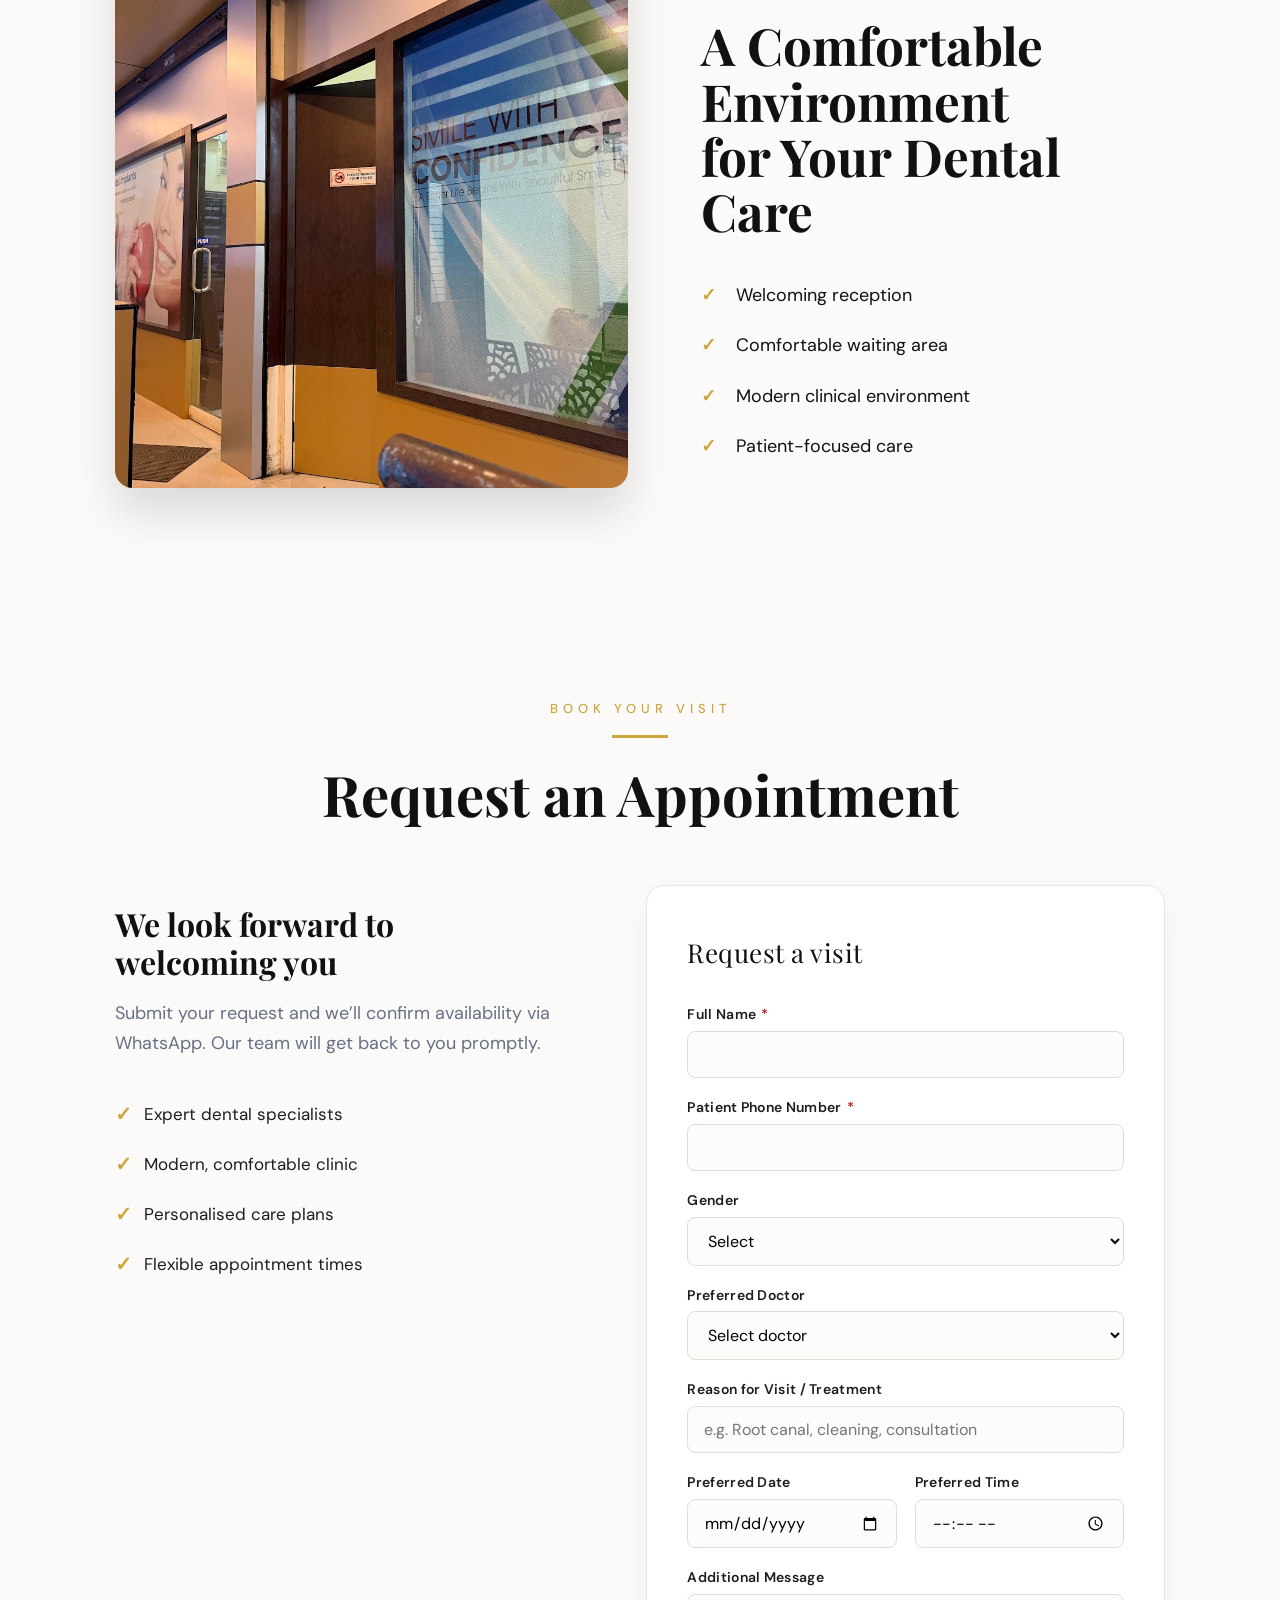
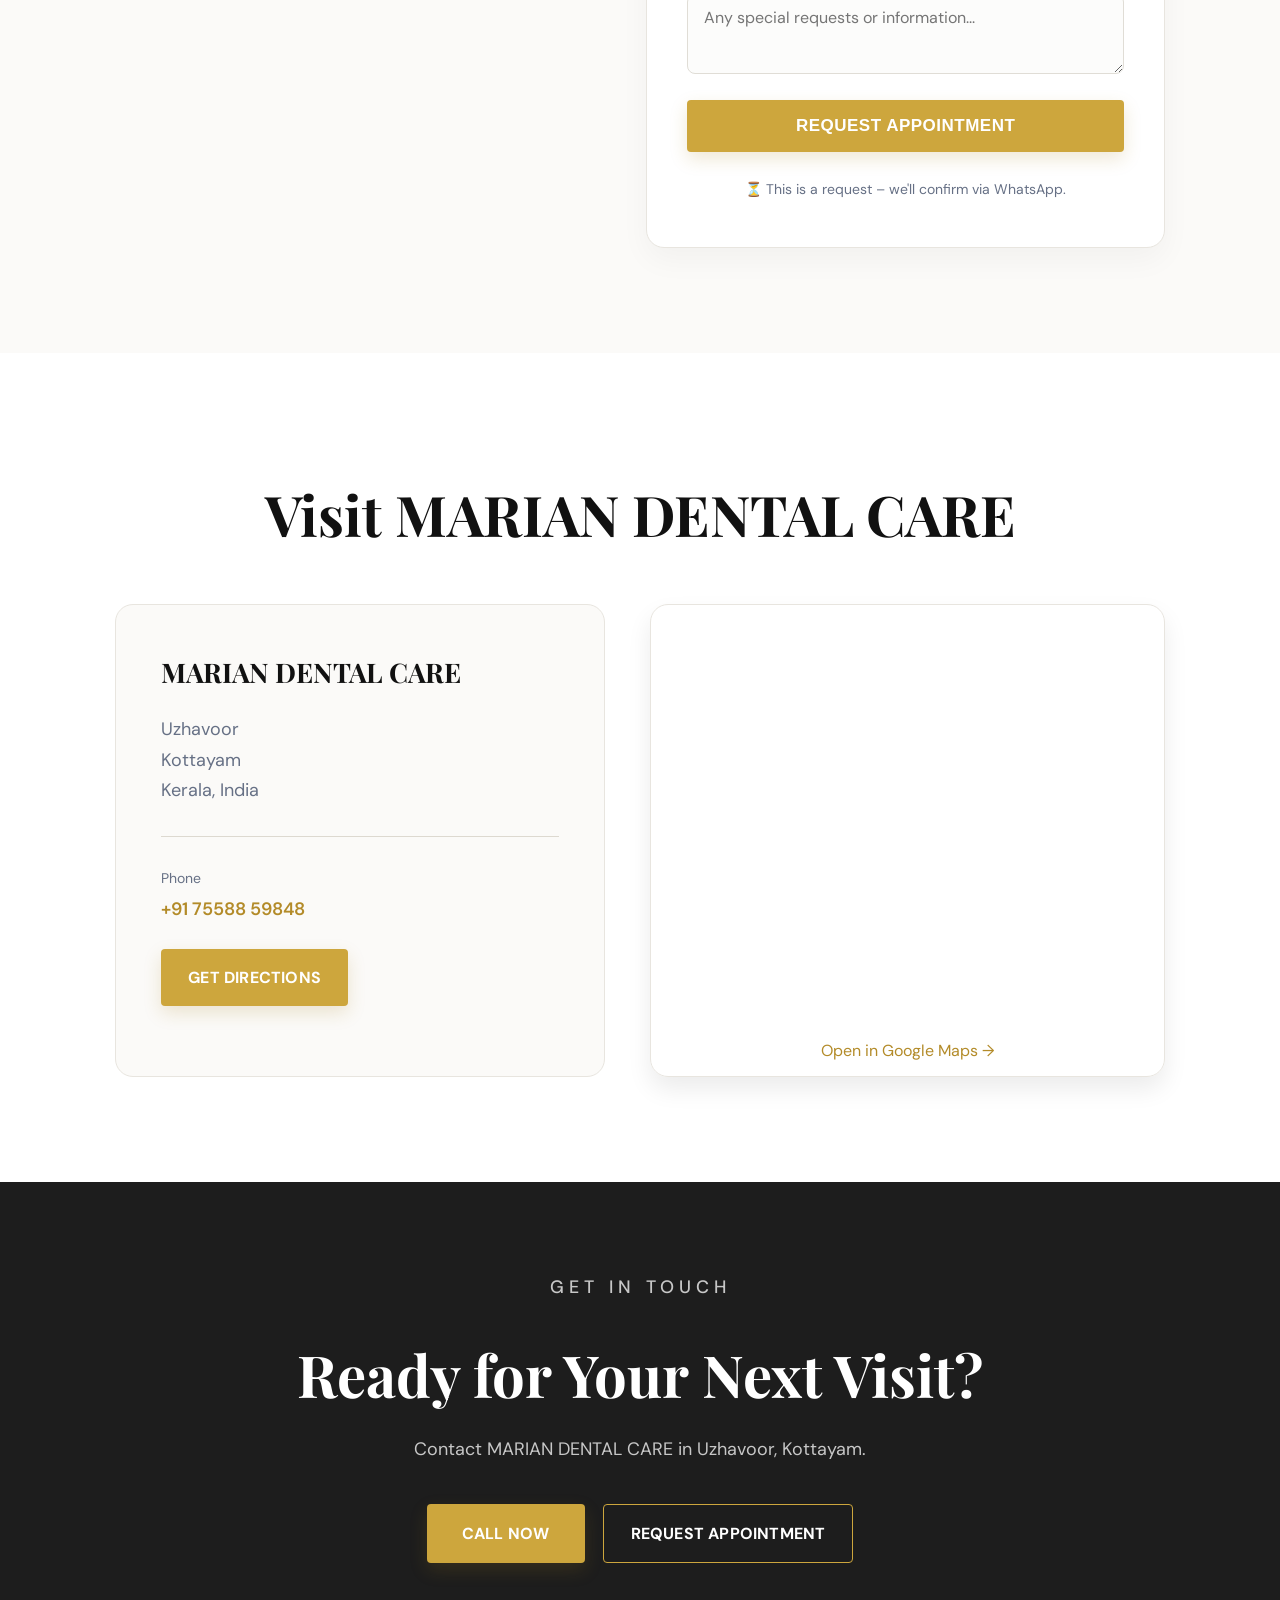
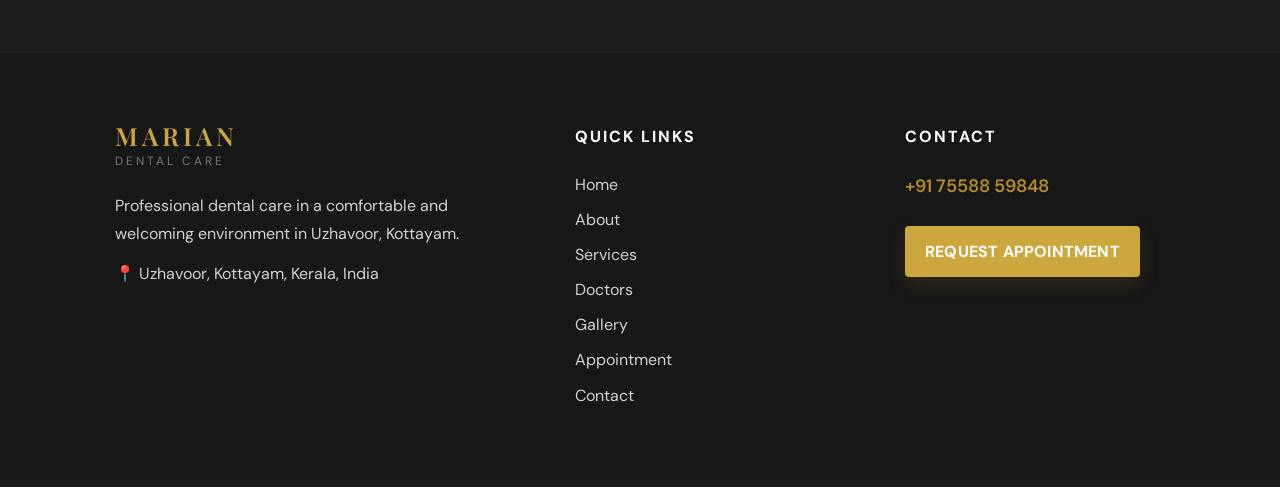
==== commit 76a8be13: "Update image source paths in index.html" ====
--- a/index.html
+++ b/index.html
@@ -899,7 +899,7 @@
   <main>
     <!-- HERO -->
     <section id="home" class="hero">
-      <img src="images/clinic-exterior.webp" alt="Marian Dental Care exterior">
+      <img src="clinic-exterior.webp" alt="Marian Dental Care exterior">
       <div class="hero-overlay"></div>
 
       <div class="hero-content">
@@ -920,7 +920,7 @@
     <section id="about" class="section about">
       <div class="two-column">
         <div class="image-card">
-          <img src="images/reception.webp" alt="Marian Dental Care reception and waiting area">
+          <img src="reception.webp" alt="Marian Dental Care reception and waiting area">
         </div>
 
         <div class="content">
@@ -1040,15 +1040,15 @@
 
       <div class="gallery-grid">
         <figure>
-          <img src="images/clinic-exterior.webp" alt="Clinic exterior">
+          <img src="clinic-exterior.webp" alt="Clinic exterior">
           <figcaption>Clinic Exterior</figcaption>
         </figure>
         <figure>
-          <img src="images/clinic-entrance.webp" alt="Clinic entrance">
+          <img src="clinic-entrance.webp" alt="Clinic entrance">
           <figcaption>Clinic Entrance</figcaption>
         </figure>
         <figure>
-          <img src="images/reception.webp" alt="Reception and waiting area">
+          <img src="reception.webp" alt="Reception and waiting area">
           <figcaption>Reception & Waiting Area</figcaption>
         </figure>
       </div>
@@ -1058,7 +1058,7 @@
     <section class="section clinic-detail">
       <div class="two-column reverse-mobile">
         <div class="image-card">
-          <img src="images/clinic-entrance.webp" alt="Marian Dental Care entrance">
+          <img src="clinic-entrance.webp" alt="Marian Dental Care entrance">
         </div>
 
         <div class="content">
@@ -1315,3 +1315,4 @@
   </script>
 </body>
 </html>
+<!-- GitHub Pages deployment -->
